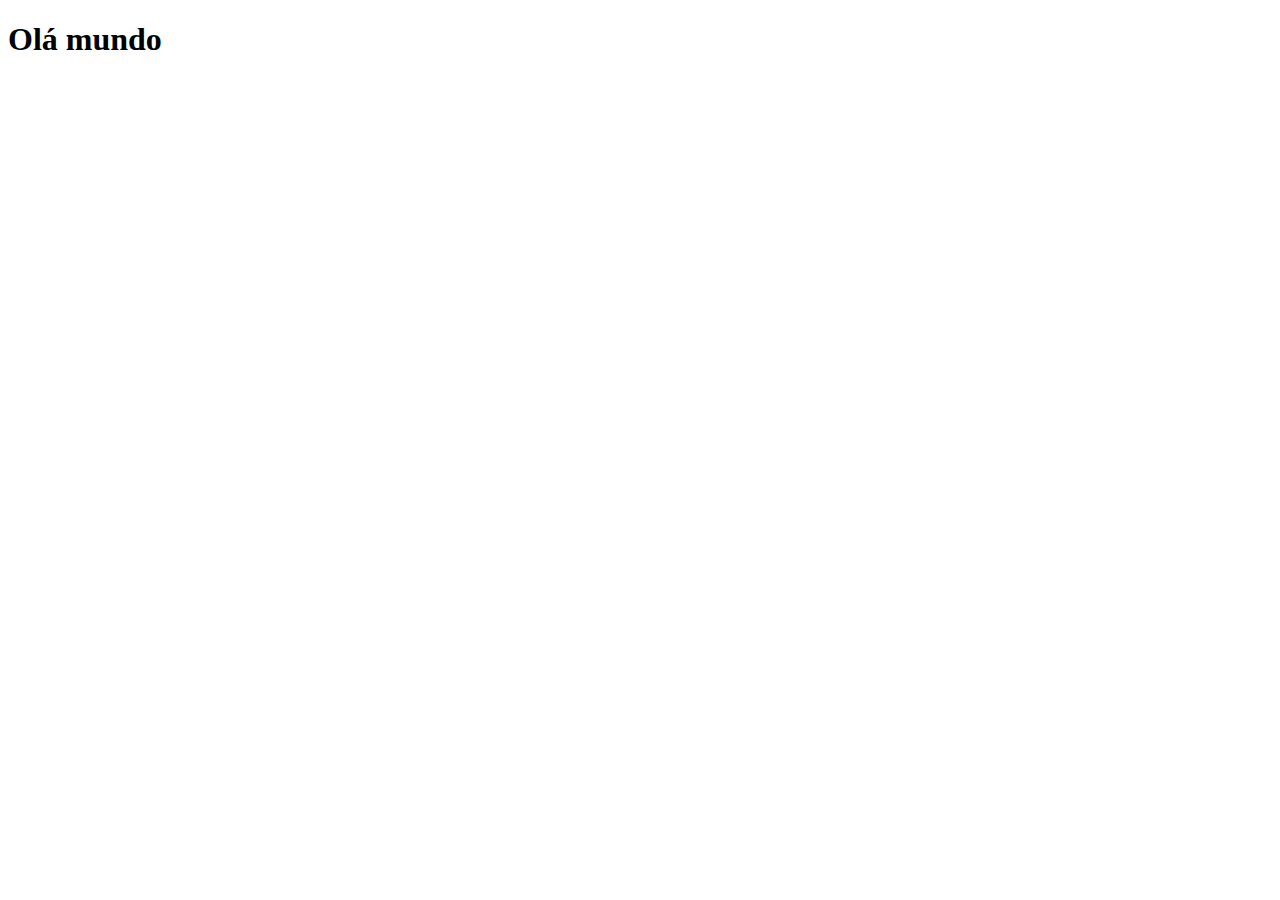
==== index.html @ 2e605f12 "iniciei o projeto redes sociais" ====
<!DOCTYPE html>
<html lang="pt-br">
<head>
    <meta charset="UTF-8">
    <meta name="viewport" content="width=device-width, initial-scale=1.0">
    <title>Projeto redes sociais</title>
    <link rel="shortcut icon" href="favicon.ico" type="image/x-icon">
</head>
<body>
    <h1>Olá mundo</h1>
</body>
</html>
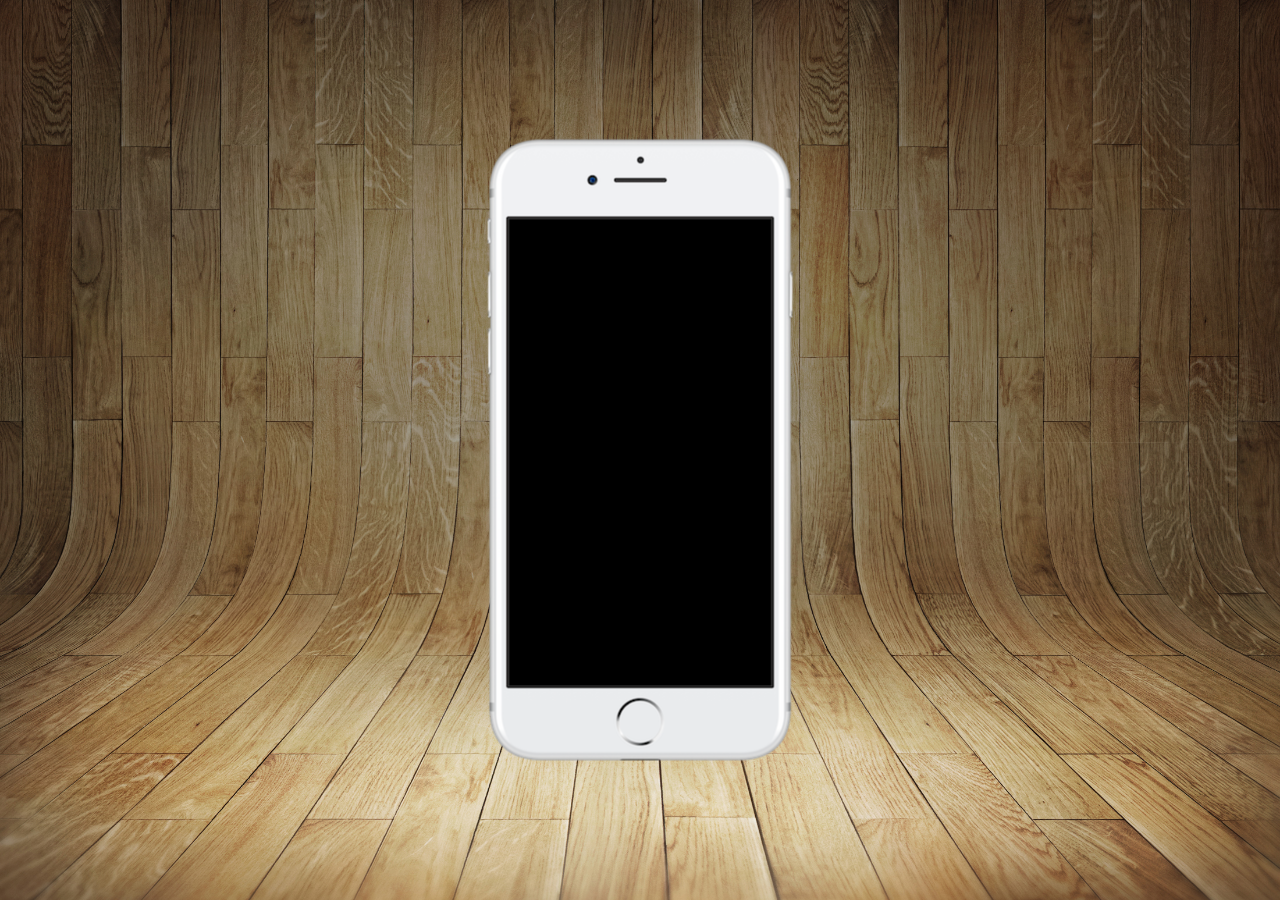
==== commit 97616362: "atualizei o meu projeto" ====
--- a/index.html
+++ b/index.html
@@ -5,8 +5,16 @@
     <meta name="viewport" content="width=device-width, initial-scale=1.0">
     <title>Projeto redes sociais</title>
     <link rel="shortcut icon" href="favicon.ico" type="image/x-icon">
+    <link rel="stylesheet" href="estilos/style.css">
 </head>
 <body>
-    <h1>Olá mundo</h1>
+    <main>
+        <section id="telefone">
+
+        </section>
+        <section id="redes-sociais">
+
+        </section>
+    </main>
 </body>
 </html>--- a/estilos/style.css
+++ b/estilos/style.css
@@ -0,0 +1,30 @@
+@charset "UTF-8";
+*{
+    margin: 0px;
+    padding: 0px;
+    font-family: Arial, Helvetica, sans-serif;
+}
+html, body{
+    height: 100vh;
+    width: 100vw;
+    background-color: rgb(13, 13, 56);
+}
+body{
+    background: url('../imagens/fundo-madeira.jpg') no-repeat top center;
+    background-size: cover;
+    background-attachment: fixed;
+}
+main{
+    position: relative;
+    height: 100vh;
+}
+section#telefone{
+    position: absolute;
+    top: 50%;
+    left: 50%;
+    transform: translate(-50%, -50%);
+
+    height: 627px;
+    width: 311px;
+    background: url('../imagens/frame-iphone.png') no-repeat;
+}
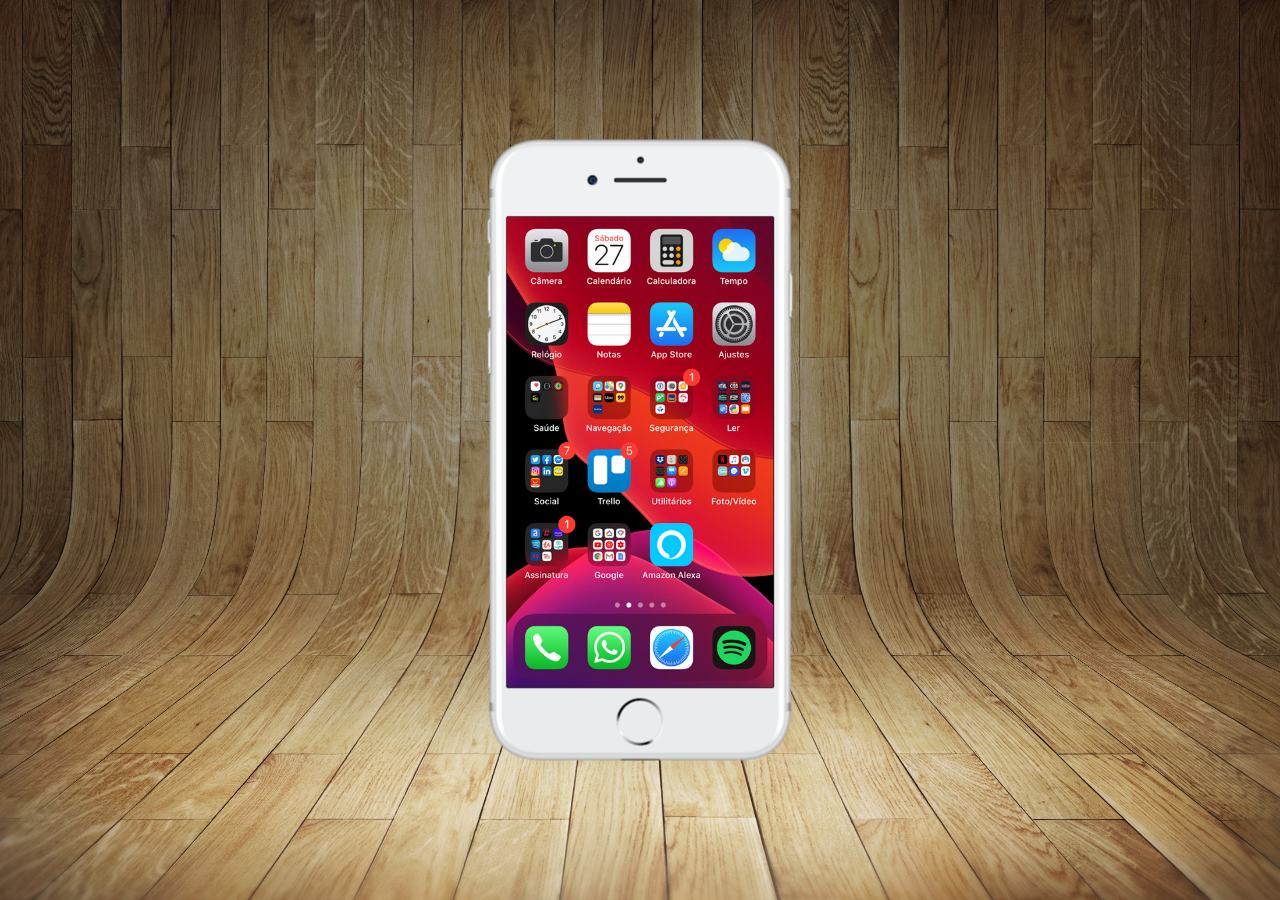
==== commit e331ec9b: "botei a tela" ====
--- a/index.html
+++ b/index.html
@@ -10,10 +10,9 @@
 <body>
     <main>
         <section id="telefone">
-
+            <iframe src="home.html" scrolling="no" nome="tela" id="tela" frameborder="0"></iframe>
         </section>
         <section id="redes-sociais">
-
         </section>
     </main>
 </body>
--- a/estilos/style.css
+++ b/estilos/style.css
@@ -28,3 +28,11 @@
     width: 311px;
     background: url('../imagens/frame-iphone.png') no-repeat;
 }
+iframe#tela{
+    position: relative;
+    top: 80px;
+    left: 22px;
+    width: 267px;
+    height: 471px;
+
+}
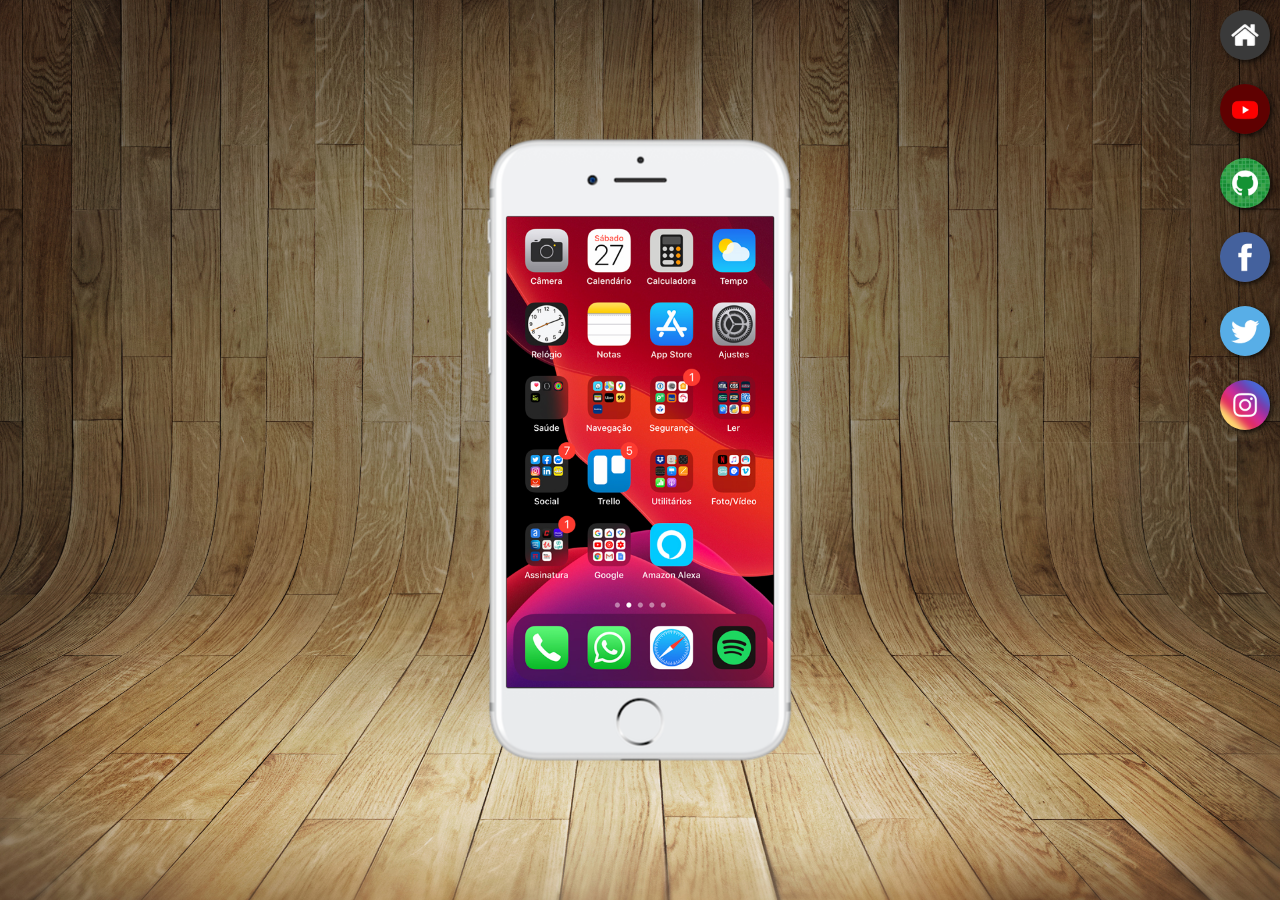
==== commit b5604e8c: "criei botões na lateral" ====
--- a/index.html
+++ b/index.html
@@ -13,6 +13,12 @@
             <iframe src="home.html" scrolling="no" nome="tela" id="tela" frameborder="0"></iframe>
         </section>
         <section id="redes-sociais">
+            <a href="" target="tela"> <img src="imagens/logo-home.jpg" alt=""></a><br>
+            <a href="" target="tela"> <img src="imagens/logo-youtube.jpg" alt=""></a><br>
+            <a href="" target="tela"> <img src="imagens/logo-github.jpg" alt=""></a><br>
+            <a href="" target="tela"> <img src="imagens/logo-facebook.jpg" alt=""></a><br>
+            <a href="" target="tela"> <img src="imagens/logo-twitter.jpg" alt=""></a><br>
+            <a href="" target="tela"> <img src="imagens/logo-instagram.jpg" alt=""></a>
         </section>
     </main>
 </body>
--- a/estilos/style.css
+++ b/estilos/style.css
@@ -34,5 +34,20 @@
     left: 22px;
     width: 267px;
     height: 471px;
-
 }
+section#redes-sociais {
+    text-align: right;
+}
+section#redes-sociais img {
+    width: 50px;
+    margin: 10px;
+    border-radius: 50%;
+    box-shadow: 2px 2px 5px rgba(0, 0, 0, 0.726);
+    box-sizing: border-box;
+}
+section#redes-sociais img:hover {
+    border: 2px solid rgba(255, 255, 255, 0.459);
+    transform:translate(-3px, -3px);
+    box-shadow: 5px 5px 10px rgba(0, 0, 0, 0.829);
+    transition: transform 0.5s, border 0.6s;
+}
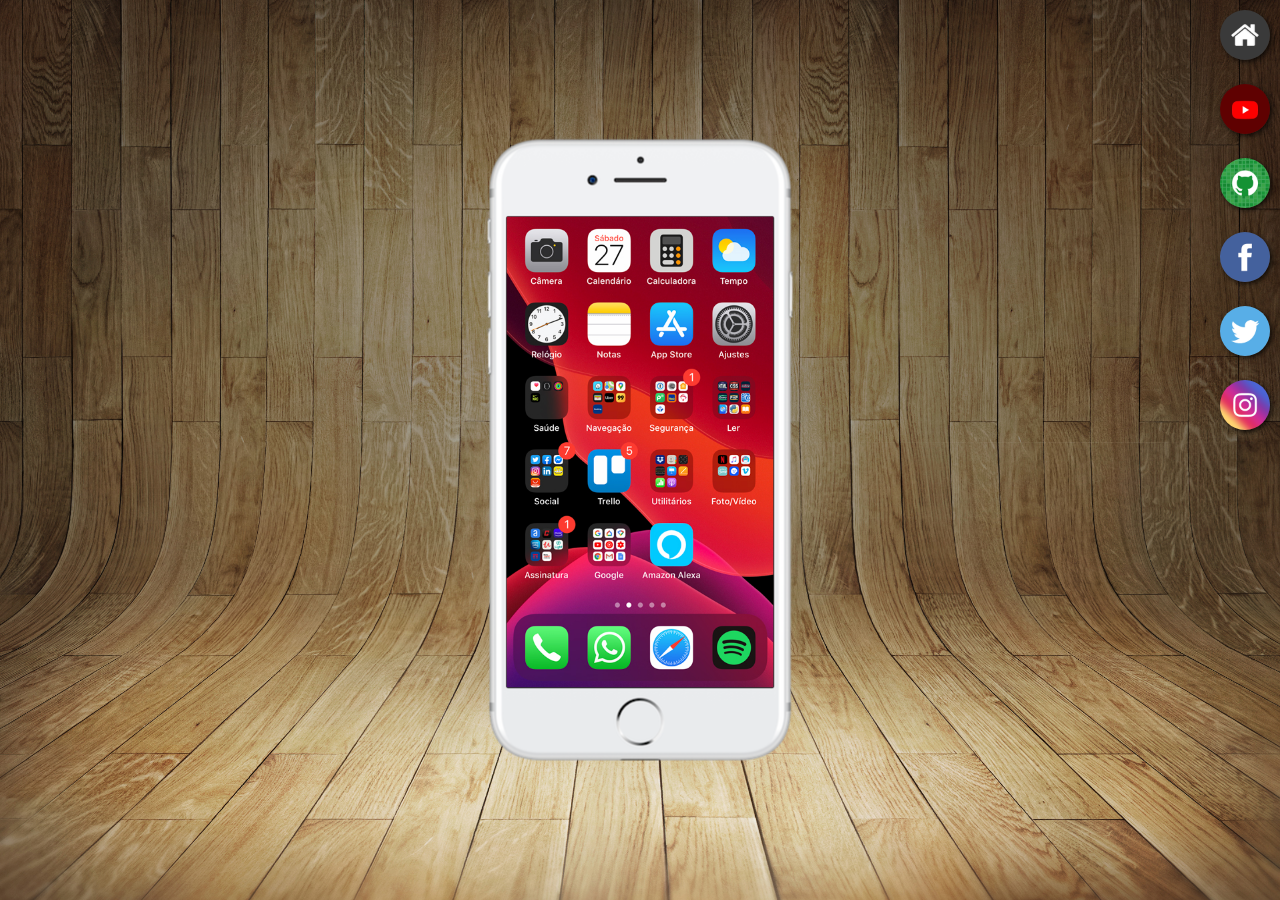
==== commit cd468807: "projeto social atualizado" ====
--- a/index.html
+++ b/index.html
@@ -10,12 +10,12 @@
 <body>
     <main>
         <section id="telefone">
-            <iframe src="home.html" scrolling="no" nome="tela" id="tela" frameborder="0"></iframe>
+            <iframe src="home.html" name="tela" id="tela" frameborder="0"></iframe>
         </section>
         <section id="redes-sociais">
             <a href="" target="tela"> <img src="imagens/logo-home.jpg" alt=""></a><br>
-            <a href="" target="tela"> <img src="imagens/logo-youtube.jpg" alt=""></a><br>
-            <a href="" target="tela"> <img src="imagens/logo-github.jpg" alt=""></a><br>
+            <a href="youtube.html" target="tela"> <img src="imagens/logo-youtube.jpg" alt=""></a><br>
+            <a href="github.html" target="tela"> <img src="imagens/logo-github.jpg" alt=""></a><br>
             <a href="" target="tela"> <img src="imagens/logo-facebook.jpg" alt=""></a><br>
             <a href="" target="tela"> <img src="imagens/logo-twitter.jpg" alt=""></a><br>
             <a href="" target="tela"> <img src="imagens/logo-instagram.jpg" alt=""></a>
--- a/estilos/style.css
+++ b/estilos/style.css
@@ -9,6 +9,9 @@
     width: 100vw;
     background-color: rgb(13, 13, 56);
 }
+::-webkit-scrollbar {
+    width: 0px;
+    height: 0px;}
 body{
     background: url('../imagens/fundo-madeira.jpg') no-repeat top center;
     background-size: cover;
